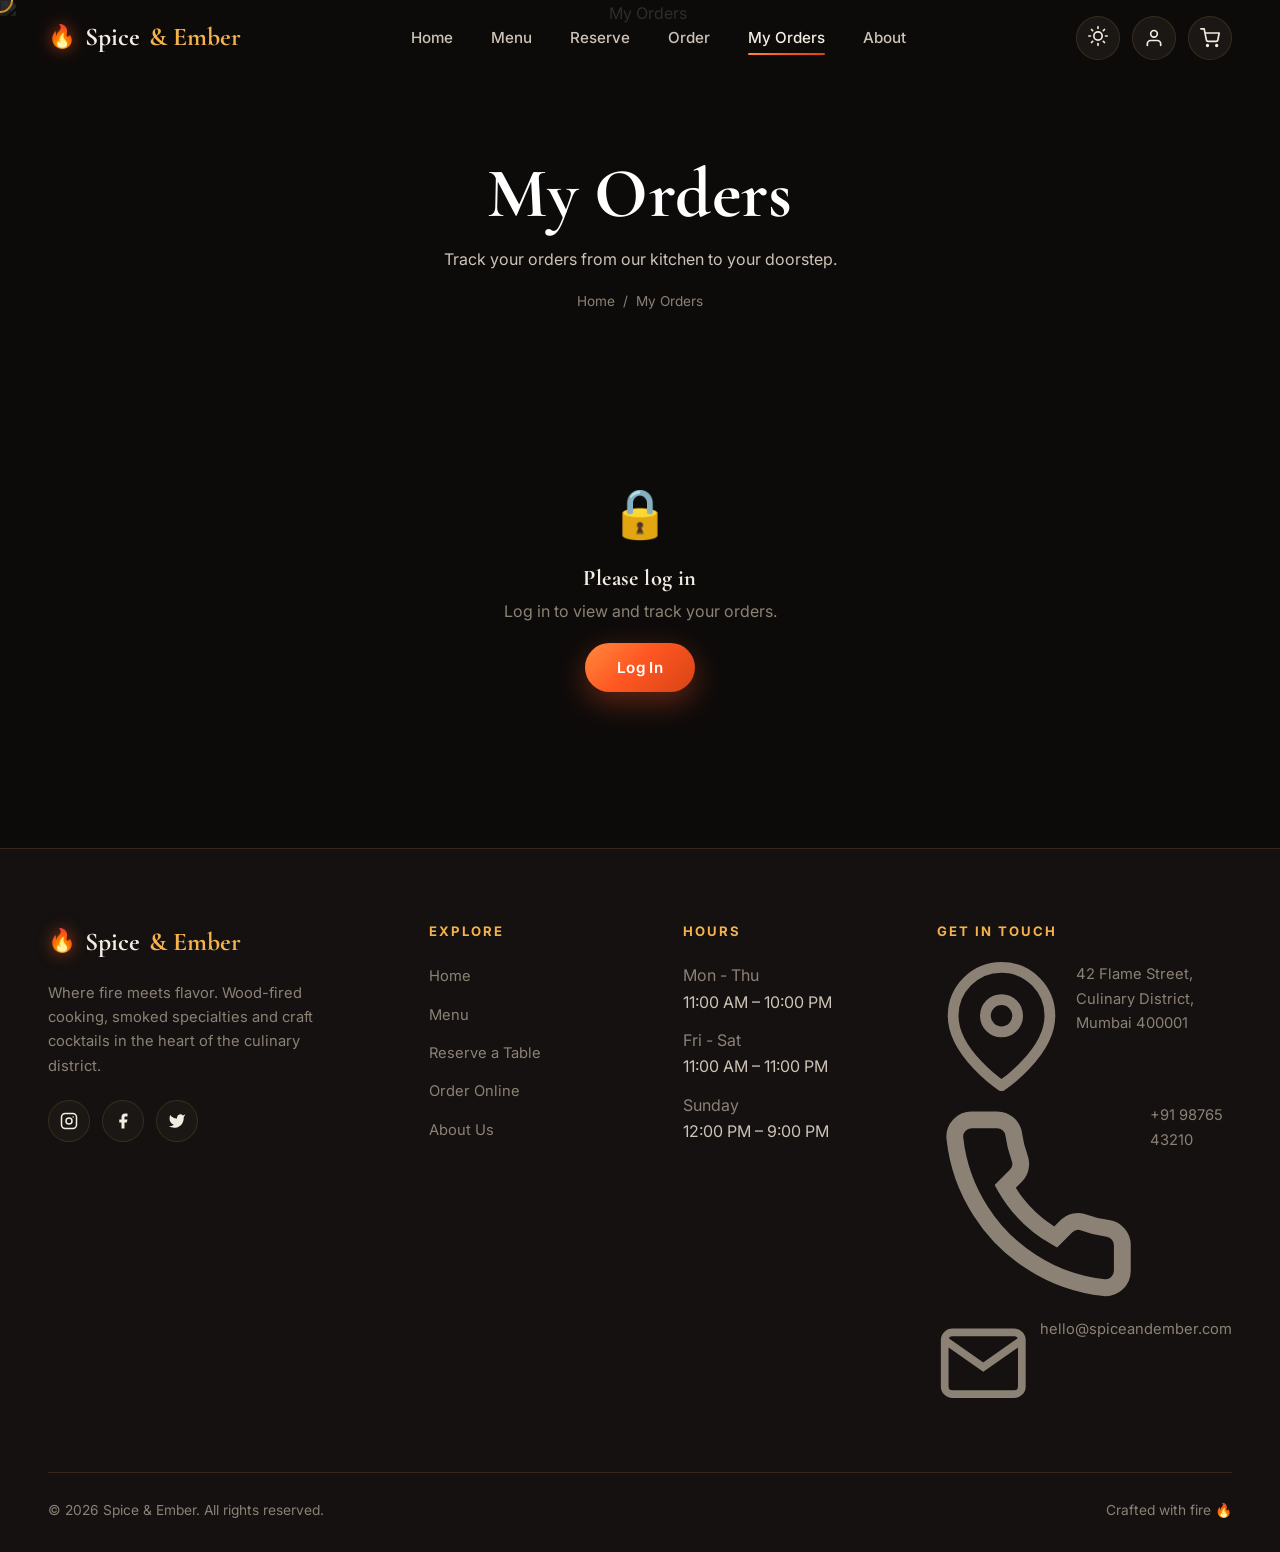
==== my-orders.html @ 760fc28b "update" ====
<!DOCTYPE html>
<html lang="en">
<head>
  <meta charset="UTF-8">
  <meta name="viewport" content="width=device-width, initial-scale=1.0">
  <title>My Orders — Spice & Ember</title>
  <meta name="description" content="Track your Spice & Ember orders in real time.">
  <link rel="icon" href="data:image/svg+xml,<svg xmlns='http://www.w3.org/2000/svg' viewBox='0 0 100 100'><text y='.9em' font-size='90'>🔥</text></svg>">
  <link rel="preconnect" href="https://fonts.googleapis.com">
  <link href="https://fonts.googleapis.com/css2?family=Cormorant+Garamond:wght@500;600;700&family=Inter:wght@300;400;500;600;700&display=swap" rel="stylesheet">
  <link rel="stylesheet" href="css/style.css">
</head>
<body data-page="orders">
  <div id="nav-mount"></div>

  <section class="page-hero" style="padding-bottom:50px">
    <div class="page-hero-bg"><img src="https://images.unsplash.com/photo-1504674900247-0877df9cc836?w=1600&q=80" alt="My Orders"></div>
    <div class="container">
      <h1>My Orders</h1>
      <p>Track your orders from our kitchen to your doorstep.</p>
      <div class="breadcrumb"><a href="index.html">Home</a> / <span>My Orders</span></div>
    </div>
  </section>

  <section class="section" style="padding-top:50px">
    <div class="container" style="max-width:820px">
      <div id="myOrdersList"></div>
    </div>
  </section>

  <div id="footer-mount"></div>

  <script src="js/config.js"></script>
  <script src="https://cdn.jsdelivr.net/npm/@supabase/supabase-js@2"></script>
  <script src="js/supabase.js"></script>
  <script src="js/menu-data.js"></script>
  <script src="js/components.js"></script>
  <script src="js/auth.js"></script>
  <script src="js/api.js"></script>
  <script src="js/cart.js"></script>
  <script src="js/main.js"></script>
</body>
</html>
---- css/style.css ----
/* ============================================================
   SPICE & EMBER — DESIGN SYSTEM
   A professional, fire-crafted dining experience
   ============================================================ */

/* ---------- Fonts ---------- */
@import url('https://fonts.googleapis.com/css2?family=Cormorant+Garamond:wght@500;600;700&family=Inter:wght@300;400;500;600;700;800&display=swap');

/* ---------- Design Tokens ---------- */
:root {
  /* Brand palette */
  --ember:        #ff5722;
  --ember-deep:   #d84315;
  --flame:        #ff8a3d;
  --gold:         #f5b14c;
  --gold-soft:    #e0a042;
  --cream:        #f7f1e8;

  /* Dark theme surfaces (default) */
  --bg:           #0d0b0a;
  --bg-alt:       #141110;
  --surface:      #1b1715;
  --surface-2:    #221d1a;
  --border:       rgba(245,177,76,0.14);
  --border-strong:rgba(245,177,76,0.28);

  /* Text */
  --text:         #f3ece2;
  --text-soft:    #cdc3b6;
  --text-muted:   #8c8175;

  /* Feedback */
  --success:      #34d399;
  --error:        #f87171;
  --info:         #60a5fa;
  --warning:      #fbbf24;

  /* Effects */
  --grad-ember:   linear-gradient(135deg, #ff8a3d 0%, #ff5722 45%, #d84315 100%);
  --grad-gold:    linear-gradient(135deg, #f5b14c 0%, #e0a042 100%);
  --grad-dark:    linear-gradient(180deg, rgba(13,11,10,0) 0%, rgba(13,11,10,0.92) 100%);
  --glow:         0 0 40px rgba(255,87,34,0.35);

  /* Radius */
  --radius-sm: 10px;
  --radius:    16px;
  --radius-lg: 24px;
  --radius-xl: 32px;
  --radius-full: 999px;

  /* Shadows */
  --shadow-sm: 0 4px 16px rgba(0,0,0,0.25);
  --shadow:    0 12px 40px rgba(0,0,0,0.35);
  --shadow-lg: 0 24px 70px rgba(0,0,0,0.5);

  /* Type */
  --font-heading: 'Cormorant Garamond', Georgia, serif;
  --font-body:    'Inter', system-ui, -apple-system, sans-serif;

  /* Motion */
  --ease:      cubic-bezier(0.22, 1, 0.36, 1);
  --ease-out:  cubic-bezier(0.16, 1, 0.3, 1);
  --dur:       0.45s;

  /* Layout */
  --max:    1240px;
  --nav-h:  76px;
}

/* ---------- Light theme ---------- */
body.light-mode {
  --bg:        #fbf7f1;
  --bg-alt:    #f4ece1;
  --surface:   #ffffff;
  --surface-2: #fdf6ec;
  --border:    rgba(216,67,21,0.16);
  --border-strong: rgba(216,67,21,0.32);
  --text:      #25201c;
  --text-soft: #4c443c;
  --text-muted:#8a7f72;
  --grad-dark: linear-gradient(180deg, rgba(251,247,241,0) 0%, rgba(251,247,241,0.92) 100%);
}

/* ---------- Reset ---------- */
*, *::before, *::after { box-sizing: border-box; margin: 0; padding: 0; }
html { scroll-behavior: smooth; -webkit-text-size-adjust: 100%; }
body {
  font-family: var(--font-body);
  background: var(--bg);
  color: var(--text);
  line-height: 1.65;
  overflow-x: hidden;
  transition: background var(--dur) var(--ease), color var(--dur) var(--ease);
  -webkit-font-smoothing: antialiased;
}
img { max-width: 100%; display: block; }
a { color: inherit; text-decoration: none; }
button, input, select, textarea { font-family: inherit; font-size: inherit; color: inherit; }
button { cursor: pointer; border: none; background: none; }
ul { list-style: none; }
::selection { background: var(--ember); color: #fff; }

/* ---------- Scrollbar ---------- */
::-webkit-scrollbar { width: 11px; }
::-webkit-scrollbar-track { background: var(--bg-alt); }
::-webkit-scrollbar-thumb { background: var(--ember-deep); border-radius: 10px; border: 3px solid var(--bg-alt); }
::-webkit-scrollbar-thumb:hover { background: var(--ember); }

/* ---------- Layout helpers ---------- */
.container { width: 100%; max-width: var(--max); margin: 0 auto; padding: 0 28px; }
.section { padding: 96px 0; position: relative; }
.section-sm { padding: 64px 0; }
.text-center { text-align: center; }
.gold-text { color: var(--gold); }
.ember-text {
  background: var(--grad-ember);
  -webkit-background-clip: text; background-clip: text;
  -webkit-text-fill-color: transparent;
}

/* ---------- Typography ---------- */
h1, h2, h3, h4 { font-family: var(--font-heading); font-weight: 700; line-height: 1.08; letter-spacing: 0.4px; }
.section-tag {
  display: inline-flex; align-items: center; gap: 8px;
  font-family: var(--font-body); font-size: 12px; font-weight: 700;
  letter-spacing: 3px; text-transform: uppercase; color: var(--gold);
  margin-bottom: 16px;
}
.section-tag::before { content: ''; width: 28px; height: 1px; background: var(--gold); }
.section-title { font-size: clamp(2.1rem, 5vw, 3.6rem); margin-bottom: 18px; }
.section-desc { max-width: 620px; margin: 0 auto; color: var(--text-soft); font-size: 1.05rem; }
.section-header { margin-bottom: 56px; }
.section-header.text-center .section-tag::after { content: ''; width: 28px; height: 1px; background: var(--gold); }
.section-header.text-center .section-tag { justify-content: center; }

/* ---------- Buttons ---------- */
.btn {
  position: relative; overflow: hidden;
  display: inline-flex; align-items: center; justify-content: center; gap: 10px;
  padding: 15px 32px; border-radius: var(--radius-full);
  font-weight: 600; font-size: 0.95rem; letter-spacing: 0.3px;
  transition: transform 0.3s var(--ease), box-shadow 0.3s var(--ease), background 0.3s var(--ease);
  will-change: transform; user-select: none;
}
.btn:active { transform: scale(0.95); }
.btn-primary { background: var(--grad-ember); color: #fff; box-shadow: 0 10px 30px rgba(255,87,34,0.35); }
.btn-primary:hover { transform: translateY(-3px); box-shadow: 0 16px 44px rgba(255,87,34,0.5); }
.btn-ghost { background: transparent; color: var(--text); border: 1px solid var(--border-strong); }
.btn-ghost:hover { background: var(--surface-2); border-color: var(--gold); transform: translateY(-3px); }
.btn-gold { background: var(--grad-gold); color: #1a1410; box-shadow: 0 10px 30px rgba(245,177,76,0.3); }
.btn-gold:hover { transform: translateY(-3px); box-shadow: 0 16px 44px rgba(245,177,76,0.45); }
.btn-block { width: 100%; }
.btn-lg { padding: 18px 40px; font-size: 1.02rem; }

/* Ripple effect injected by JS */
.ripple {
  position: absolute; border-radius: 50%; transform: scale(0);
  background: rgba(255,255,255,0.45); pointer-events: none;
  animation: ripple 0.6s var(--ease-out);
}
@keyframes ripple { to { transform: scale(2.6); opacity: 0; } }

/* ---------- Navbar ---------- */
.navbar {
  position: fixed; top: 0; left: 0; right: 0; z-index: 1000;
  height: var(--nav-h); display: flex; align-items: center;
  transition: background 0.4s var(--ease), backdrop-filter 0.4s var(--ease), border-color 0.4s var(--ease), box-shadow 0.4s var(--ease);
  border-bottom: 1px solid transparent;
}
.navbar.scrolled {
  background: color-mix(in srgb, var(--bg) 78%, transparent);
  backdrop-filter: blur(18px) saturate(140%);
  -webkit-backdrop-filter: blur(18px) saturate(140%);
  border-bottom: 1px solid var(--border);
  box-shadow: var(--shadow-sm);
}
.nav-inner { width: 100%; max-width: var(--max); margin: 0 auto; padding: 0 28px; display: flex; align-items: center; justify-content: space-between; }
.nav-logo { font-family: var(--font-heading); font-size: 1.6rem; font-weight: 700; display: flex; align-items: center; gap: 9px; }
.nav-logo .flame-ico { font-size: 1.4rem; filter: drop-shadow(0 0 8px rgba(255,87,34,0.6)); animation: flicker 3s infinite ease-in-out; }
.nav-logo span { color: var(--gold); }
@keyframes flicker { 0%,100% { transform: rotate(-3deg) scale(1); opacity: 1; } 50% { transform: rotate(3deg) scale(1.08); opacity: 0.85; } }
.nav-links { display: flex; align-items: center; gap: 6px; }
.nav-links a {
  position: relative; padding: 9px 16px; font-weight: 500; font-size: 0.95rem;
  color: var(--text-soft); border-radius: var(--radius-full); transition: color 0.25s var(--ease);
}
.nav-links a::after {
  content: ''; position: absolute; left: 16px; right: 16px; bottom: 4px; height: 2px;
  background: var(--grad-ember); border-radius: 2px; transform: scaleX(0); transform-origin: left; transition: transform 0.3s var(--ease);
}
.nav-links a:hover, .nav-links a.active { color: var(--text); }
.nav-links a:hover::after, .nav-links a.active::after { transform: scaleX(1); }
.nav-actions { display: flex; align-items: center; gap: 12px; }
.icon-btn {
  width: 44px; height: 44px; border-radius: 50%; display: grid; place-items: center;
  background: var(--surface); border: 1px solid var(--border); color: var(--text);
  transition: transform 0.3s var(--ease), background 0.3s var(--ease), border-color 0.3s var(--ease); position: relative;
}
.icon-btn:hover { transform: translateY(-2px) rotate(-6deg); border-color: var(--gold); background: var(--surface-2); }
.icon-btn svg { width: 20px; height: 20px; }
.cart-badge {
  position: absolute; top: -4px; right: -4px; min-width: 19px; height: 19px; padding: 0 5px;
  background: var(--grad-ember); color: #fff; font-size: 11px; font-weight: 700;
  border-radius: 10px; display: none; align-items: center; justify-content: center;
  border: 2px solid var(--bg);
}
.cart-badge.shake { animation: shake 0.4s var(--ease); }
@keyframes shake { 0%,100%{transform:translateX(0)} 25%{transform:translateX(-3px) scale(1.2)} 75%{transform:translateX(3px) scale(1.2)} }
.nav-menu-btn { display: none; }

/* ---------- Mobile menu ---------- */
.mobile-menu-overlay { position: fixed; inset: 0; background: rgba(0,0,0,0.6); backdrop-filter: blur(4px); z-index: 1100; opacity: 0; visibility: hidden; transition: 0.35s var(--ease); }
.mobile-menu-overlay.open { opacity: 1; visibility: visible; }
.mobile-menu {
  position: fixed; top: 0; right: 0; bottom: 0; width: min(82vw, 340px); z-index: 1200;
  background: var(--bg-alt); border-left: 1px solid var(--border); padding: 28px 26px;
  transform: translateX(100%); transition: transform 0.4s var(--ease); display: flex; flex-direction: column; gap: 8px;
}
.mobile-menu.open { transform: translateX(0); }
.mobile-menu-head { display: flex; justify-content: space-between; align-items: center; margin-bottom: 22px; }
.mobile-menu a { padding: 14px 16px; border-radius: var(--radius); font-size: 1.1rem; font-weight: 500; color: var(--text-soft); transition: 0.25s var(--ease); }
.mobile-menu a:hover { background: var(--surface); color: var(--gold); padding-left: 22px; }
.mobile-menu .btn { margin-top: 14px; }

/* ---------- Hero ---------- */
.hero { position: relative; min-height: 100vh; display: flex; align-items: center; overflow: hidden; }
.hero-bg { position: absolute; inset: 0; z-index: -2; }
.hero-bg img { width: 100%; height: 100%; object-fit: cover; transform: scale(1.06); animation: kenburns 18s ease-in-out infinite alternate; }
@keyframes kenburns { to { transform: scale(1.16) translate(-2%, -2%); } }
.hero-overlay { position: absolute; inset: 0; z-index: -1; background: linear-gradient(105deg, rgba(13,11,10,0.92) 0%, rgba(13,11,10,0.72) 45%, rgba(13,11,10,0.35) 100%); }
.hero-overlay::after { content: ''; position: absolute; inset: 0; background: var(--grad-dark); }
.hero-content { max-width: 720px; padding: 120px 0 60px; }
.hero-badge {
  display: inline-flex; align-items: center; gap: 8px; padding: 8px 18px; border-radius: var(--radius-full);
  background: rgba(255,87,34,0.12); border: 1px solid var(--border-strong); color: var(--gold);
  font-size: 12px; font-weight: 700; letter-spacing: 2px; text-transform: uppercase; margin-bottom: 26px;
}
.hero h1 { font-size: clamp(2.8rem, 8vw, 5.8rem); margin-bottom: 22px; color: #fff; text-shadow: 0 4px 30px rgba(0,0,0,0.5); }
.hero h1 .line2 { display: block; }
.hero p { font-size: clamp(1rem, 2vw, 1.22rem); color: var(--text-soft); max-width: 540px; margin-bottom: 38px; }
.hero-actions { display: flex; gap: 16px; flex-wrap: wrap; }
.hero-stats { display: flex; gap: 44px; margin-top: 64px; flex-wrap: wrap; }
.hero-stat .num { font-family: var(--font-heading); font-size: 2.6rem; font-weight: 700; color: var(--gold); line-height: 1; }
.hero-stat .lbl { font-size: 0.82rem; text-transform: uppercase; letter-spacing: 2px; color: var(--text-muted); margin-top: 6px; }
.scroll-cue { position: absolute; bottom: 28px; left: 50%; transform: translateX(-50%); display: flex; flex-direction: column; align-items: center; gap: 8px; color: var(--text-muted); font-size: 11px; letter-spacing: 2px; text-transform: uppercase; }
.scroll-cue .mouse { width: 24px; height: 38px; border: 2px solid var(--text-muted); border-radius: 14px; position: relative; }
.scroll-cue .mouse::after { content: ''; position: absolute; top: 7px; left: 50%; width: 4px; height: 7px; background: var(--gold); border-radius: 3px; transform: translateX(-50%); animation: scrollDot 1.6s infinite; }
@keyframes scrollDot { 0%{opacity:0;transform:translate(-50%,0)} 40%{opacity:1} 80%{opacity:0;transform:translate(-50%,12px)} }

/* ---------- Cards / grids ---------- */
.menu-grid { display: grid; grid-template-columns: repeat(auto-fill, minmax(290px, 1fr)); gap: 28px; }
.featured-grid { display: grid; grid-template-columns: repeat(auto-fill, minmax(280px, 1fr)); gap: 28px; }
.menu-card {
  background: var(--surface); border: 1px solid var(--border); border-radius: var(--radius-lg);
  overflow: hidden; transition: transform 0.4s var(--ease), box-shadow 0.4s var(--ease), border-color 0.4s var(--ease);
  display: flex; flex-direction: column;
}
.menu-card:hover { transform: translateY(-8px); box-shadow: var(--shadow-lg); border-color: var(--border-strong); }
.menu-card-img { position: relative; aspect-ratio: 4/3; overflow: hidden; }
.menu-card-img img { width: 100%; height: 100%; object-fit: cover; transition: transform 0.7s var(--ease); }
.menu-card:hover .menu-card-img img { transform: scale(1.1); }
.menu-card-badge { position: absolute; top: 14px; left: 14px; padding: 5px 12px; border-radius: var(--radius-full); font-size: 11px; font-weight: 700; letter-spacing: 0.5px; backdrop-filter: blur(8px); }
.badge-veg { background: rgba(46,125,50,0.85); color: #fff; }
.badge-nonveg { background: rgba(198,40,40,0.85); color: #fff; }
.menu-card-body { padding: 20px 22px 22px; display: flex; flex-direction: column; flex: 1; }
.menu-card-title { font-size: 1.4rem; margin-bottom: 6px; }
.menu-card-desc { color: var(--text-muted); font-size: 0.9rem; margin-bottom: 14px; flex: 1; }
.menu-card-rating { display: flex; align-items: center; gap: 6px; font-size: 0.85rem; color: var(--text-soft); margin-bottom: 16px; }
.stars { color: var(--gold); letter-spacing: 1px; }
.menu-card-foot { display: flex; align-items: center; justify-content: space-between; }
.menu-card-price { font-size: 1.45rem; font-weight: 700; color: var(--gold); font-family: var(--font-heading); }
.add-btn {
  width: 46px; height: 46px; border-radius: 50%; background: var(--grad-ember); color: #fff;
  display: grid; place-items: center; font-size: 1.4rem; font-weight: 300;
  transition: transform 0.3s var(--ease), box-shadow 0.3s var(--ease); position: relative; overflow: hidden;
}
.add-btn:hover { transform: rotate(90deg) scale(1.08); box-shadow: var(--glow); }
.add-btn:active { transform: scale(0.85); }

/* ---------- Category pills ---------- */
.menu-controls { display: flex; gap: 16px; flex-wrap: wrap; align-items: center; justify-content: space-between; margin-bottom: 40px; }
.category-pills { display: flex; gap: 10px; flex-wrap: wrap; }
.category-pill {
  padding: 10px 22px; border-radius: var(--radius-full); background: var(--surface);
  border: 1px solid var(--border); color: var(--text-soft); font-weight: 500; font-size: 0.9rem;
  transition: 0.3s var(--ease);
}
.category-pill:hover { border-color: var(--gold); color: var(--text); transform: translateY(-2px); }
.category-pill.active { background: var(--grad-ember); color: #fff; border-color: transparent; box-shadow: 0 8px 22px rgba(255,87,34,0.35); }
.menu-tools { display: flex; gap: 12px; flex-wrap: wrap; }
.search-box { position: relative; }
.search-box input { padding: 12px 18px 12px 44px; border-radius: var(--radius-full); background: var(--surface); border: 1px solid var(--border); color: var(--text); width: 240px; transition: 0.3s var(--ease); }
.search-box input:focus { outline: none; border-color: var(--gold); width: 280px; }
.search-box svg { position: absolute; left: 16px; top: 50%; transform: translateY(-50%); width: 18px; height: 18px; color: var(--text-muted); }
.sort-select { padding: 12px 18px; border-radius: var(--radius-full); background: var(--surface); border: 1px solid var(--border); color: var(--text); cursor: pointer; }
.sort-select:focus { outline: none; border-color: var(--gold); }

/* ---------- Forms ---------- */
.form-group { margin-bottom: 20px; }
.form-group label { display: block; font-size: 0.85rem; font-weight: 600; color: var(--text-soft); margin-bottom: 8px; letter-spacing: 0.3px; }
.form-control {
  width: 100%; padding: 14px 16px; border-radius: var(--radius-sm);
  background: var(--surface-2); border: 1px solid var(--border); color: var(--text);
  transition: border-color 0.25s var(--ease), box-shadow 0.25s var(--ease); font-size: 0.95rem;
}
.form-control:focus { outline: none; border-color: var(--gold); box-shadow: 0 0 0 3px rgba(245,177,76,0.15); }
.form-control::placeholder { color: var(--text-muted); }
textarea.form-control { resize: vertical; min-height: 110px; }
.form-row { display: grid; grid-template-columns: 1fr 1fr; gap: 16px; }

/* ---------- Login / generic modal ---------- */
.modal-overlay {
  position: fixed; inset: 0; z-index: 2000; display: flex; align-items: center; justify-content: center;
  padding: 20px; background: rgba(8,6,5,0.78); backdrop-filter: blur(8px);
  opacity: 0; visibility: hidden; transition: opacity 0.35s var(--ease), visibility 0.35s var(--ease);
}
.modal-overlay.open { opacity: 1; visibility: visible; }
.modal {
  width: 100%; max-width: 440px; background: var(--surface); border: 1px solid var(--border-strong);
  border-radius: var(--radius-xl); padding: 40px 38px; position: relative;
  transform: translateY(30px) scale(0.96); opacity: 0; transition: transform 0.4s var(--ease-out), opacity 0.4s var(--ease-out);
  box-shadow: var(--shadow-lg); max-height: 92vh; overflow-y: auto;
}
.modal-overlay.open .modal { transform: translateY(0) scale(1); opacity: 1; }
.modal-close {
  position: absolute; top: 18px; right: 18px; width: 38px; height: 38px; border-radius: 50%;
  background: var(--surface-2); border: 1px solid var(--border); color: var(--text-soft);
  display: grid; place-items: center; font-size: 1.2rem; transition: 0.25s var(--ease);
}
.modal-close:hover { background: var(--ember); color: #fff; transform: rotate(90deg); }
.modal-logo { text-align: center; font-family: var(--font-heading); font-size: 1.9rem; font-weight: 700; margin-bottom: 4px; }
.modal-logo span { color: var(--gold); }
.modal-sub { text-align: center; color: var(--text-muted); font-size: 0.9rem; margin-bottom: 28px; }
.modal-tabs { display: flex; gap: 6px; background: var(--surface-2); padding: 5px; border-radius: var(--radius-full); margin-bottom: 26px; }
.modal-tab { flex: 1; padding: 10px; border-radius: var(--radius-full); font-weight: 600; font-size: 0.9rem; color: var(--text-muted); transition: 0.3s var(--ease); }
.modal-tab.active { background: var(--grad-ember); color: #fff; box-shadow: 0 6px 16px rgba(255,87,34,0.3); }
.modal-error { background: rgba(248,113,113,0.12); color: var(--error); padding: 11px 16px; border-radius: var(--radius-sm); font-size: 0.85rem; margin-bottom: 18px; display: none; border: 1px solid rgba(248,113,113,0.3); }
.modal-error.show { display: block; animation: shakeX 0.4s var(--ease); }
@keyframes shakeX { 0%,100%{transform:translateX(0)} 20%,60%{transform:translateX(-6px)} 40%,80%{transform:translateX(6px)} }
.modal-hint { text-align: center; font-size: 0.8rem; color: var(--text-muted); margin-top: 18px; }
.modal-form-section { display: none; }
.modal-form-section.active { display: block; animation: fadeUp 0.4s var(--ease); }
@keyframes fadeUp { from { opacity: 0; transform: translateY(10px); } to { opacity: 1; transform: translateY(0); } }

/* ---------- Toast ---------- */
.toast-container { position: fixed; bottom: 28px; left: 50%; transform: translate(-50%, 120%); z-index: 3000; transition: transform 0.4s var(--ease-out); }
.toast-container.show { transform: translate(-50%, 0); }
.toast { display: flex; align-items: center; gap: 12px; padding: 14px 22px; border-radius: var(--radius-full); background: var(--surface); border: 1px solid var(--border-strong); box-shadow: var(--shadow); font-weight: 500; }
.toast-icon { width: 24px; height: 24px; border-radius: 50%; display: grid; place-items: center; font-size: 13px; font-weight: 800; color: #fff; flex-shrink: 0; }
.toast-success .toast-icon { background: var(--success); }
.toast-error .toast-icon { background: var(--error); }
.toast-info .toast-icon { background: var(--info); }

/* ---------- Section: experience / split ---------- */
.split { display: grid; grid-template-columns: 1fr 1fr; gap: 64px; align-items: center; }
.split-img { border-radius: var(--radius-xl); overflow: hidden; box-shadow: var(--shadow-lg); aspect-ratio: 4/5; position: relative; }
.split-img img { width: 100%; height: 100%; object-fit: cover; transition: transform 0.8s var(--ease); }
.split-img:hover img { transform: scale(1.06); }
.exp-features { display: flex; flex-direction: column; gap: 22px; margin-top: 30px; }
.exp-feature { display: flex; gap: 18px; align-items: flex-start; }
.exp-feature-ico { width: 52px; height: 52px; border-radius: var(--radius); background: rgba(255,87,34,0.12); border: 1px solid var(--border-strong); display: grid; place-items: center; font-size: 1.4rem; flex-shrink: 0; }
.exp-feature h4 { font-size: 1.25rem; margin-bottom: 4px; }
.exp-feature p { color: var(--text-muted); font-size: 0.92rem; }

/* ---------- Stats band ---------- */
.stats-band { background: var(--bg-alt); border-top: 1px solid var(--border); border-bottom: 1px solid var(--border); }
.stats-grid { display: grid; grid-template-columns: repeat(4, 1fr); gap: 30px; }
.stat-card { text-align: center; }
.stat-card .num { font-family: var(--font-heading); font-size: 3rem; font-weight: 700; color: var(--gold); }
.stat-card .lbl { color: var(--text-muted); text-transform: uppercase; letter-spacing: 2px; font-size: 0.82rem; margin-top: 6px; }

/* ---------- Testimonials ---------- */
.testimonials-grid { display: grid; grid-template-columns: repeat(auto-fit, minmax(300px, 1fr)); gap: 28px; }
.testimonial-card { background: var(--surface); border: 1px solid var(--border); border-radius: var(--radius-lg); padding: 32px; transition: transform 0.4s var(--ease), border-color 0.4s var(--ease); }
.testimonial-card:hover { transform: translateY(-6px); border-color: var(--border-strong); }
.testimonial-card .quote-mark { font-family: var(--font-heading); font-size: 3.5rem; color: var(--ember); line-height: 0.5; height: 26px; }
.testimonial-card p { color: var(--text-soft); font-style: italic; margin-bottom: 22px; }
.testimonial-author { display: flex; align-items: center; gap: 14px; }
.testimonial-author img { width: 50px; height: 50px; border-radius: 50%; object-fit: cover; }
.testimonial-author .name { font-weight: 600; }
.testimonial-author .role { font-size: 0.82rem; color: var(--text-muted); }

/* ---------- Value / team cards ---------- */
.values-grid { display: grid; grid-template-columns: repeat(auto-fit, minmax(250px, 1fr)); gap: 28px; }
.value-card { background: var(--surface); border: 1px solid var(--border); border-radius: var(--radius-lg); padding: 36px 30px; text-align: center; transition: 0.4s var(--ease); }
.value-card:hover { transform: translateY(-8px); border-color: var(--border-strong); box-shadow: var(--shadow); }
.value-card .ico { width: 70px; height: 70px; margin: 0 auto 20px; border-radius: 50%; background: rgba(255,87,34,0.1); border: 1px solid var(--border-strong); display: grid; place-items: center; font-size: 1.9rem; }
.value-card h4 { font-size: 1.4rem; margin-bottom: 10px; }
.value-card p { color: var(--text-muted); font-size: 0.92rem; }
.team-grid { display: grid; grid-template-columns: repeat(auto-fit, minmax(240px, 1fr)); gap: 28px; }
.team-card { text-align: center; }
.team-card-img { aspect-ratio: 1; border-radius: var(--radius-lg); overflow: hidden; margin-bottom: 18px; position: relative; }
.team-card-img img { width: 100%; height: 100%; object-fit: cover; transition: transform 0.6s var(--ease); }
.team-card:hover .team-card-img img { transform: scale(1.08); }
.team-card h4 { font-size: 1.35rem; }
.team-card .role { color: var(--gold); font-size: 0.88rem; letter-spacing: 1px; text-transform: uppercase; }

/* ---------- CTA banner ---------- */
.cta-banner { position: relative; border-radius: var(--radius-xl); overflow: hidden; padding: 80px 40px; text-align: center; }
.cta-banner-bg { position: absolute; inset: 0; z-index: -2; }
.cta-banner-bg img { width: 100%; height: 100%; object-fit: cover; }
.cta-banner::before { content: ''; position: absolute; inset: 0; z-index: -1; background: linear-gradient(135deg, rgba(216,67,21,0.88), rgba(13,11,10,0.82)); }
.cta-banner h2 { font-size: clamp(2rem, 5vw, 3.4rem); color: #fff; margin-bottom: 16px; }
.cta-banner p { color: rgba(255,255,255,0.85); max-width: 540px; margin: 0 auto 30px; }

/* ---------- Footer ---------- */
.footer { background: var(--bg-alt); border-top: 1px solid var(--border); padding: 72px 0 30px; }
.footer-grid { display: grid; grid-template-columns: 1.6fr 1fr 1fr 1.4fr; gap: 44px; margin-bottom: 50px; }
.footer-brand .nav-logo { margin-bottom: 18px; }
.footer-brand p { color: var(--text-muted); font-size: 0.92rem; max-width: 300px; }
.footer-social { display: flex; gap: 12px; margin-top: 22px; }
.footer-social a { width: 42px; height: 42px; border-radius: 50%; background: var(--surface); border: 1px solid var(--border); display: grid; place-items: center; transition: 0.3s var(--ease); }
.footer-social a:hover { background: var(--grad-ember); border-color: transparent; transform: translateY(-3px); }
.footer-social svg { width: 18px; height: 18px; }
.footer-col h5 { font-family: var(--font-body); font-size: 0.82rem; letter-spacing: 2px; text-transform: uppercase; color: var(--gold); margin-bottom: 20px; }
.footer-col ul li { margin-bottom: 12px; }
.footer-col a { color: var(--text-muted); font-size: 0.92rem; transition: 0.25s var(--ease); }
.footer-col a:hover { color: var(--gold); padding-left: 5px; }
.footer-contact li { color: var(--text-muted); font-size: 0.92rem; margin-bottom: 12px; display: flex; gap: 10px; }
.footer-newsletter input { margin-bottom: 12px; }
.footer-bottom { border-top: 1px solid var(--border); padding-top: 26px; display: flex; justify-content: space-between; flex-wrap: wrap; gap: 12px; color: var(--text-muted); font-size: 0.86rem; }

/* ---------- Page hero (inner pages) ---------- */
.page-hero { position: relative; padding: calc(var(--nav-h) + 80px) 0 80px; text-align: center; overflow: hidden; }
.page-hero-bg { position: absolute; inset: 0; z-index: -2; }
.page-hero-bg img { width: 100%; height: 100%; object-fit: cover; }
.page-hero::before { content: ''; position: absolute; inset: 0; z-index: -1; background: linear-gradient(180deg, rgba(13,11,10,0.85), rgba(13,11,10,0.95)); }
.page-hero h1 { font-size: clamp(2.4rem, 6vw, 4.4rem); color: #fff; margin-bottom: 14px; }
.page-hero p { color: var(--text-soft); max-width: 560px; margin: 0 auto; }
.breadcrumb { display: flex; gap: 8px; justify-content: center; margin-top: 18px; font-size: 0.85rem; color: var(--text-muted); }
.breadcrumb a:hover { color: var(--gold); }

/* ---------- Reveal animation ---------- */
.reveal { opacity: 0; transform: translateY(36px); transition: opacity 0.8s var(--ease-out), transform 0.8s var(--ease-out); }
.reveal.visible { opacity: 1; transform: translateY(0); }

/* ---------- Custom cursor ---------- */
.custom-cursor { position: fixed; top: 0; left: 0; width: 26px; height: 26px; border: 2px solid var(--gold); border-radius: 50%; pointer-events: none; z-index: 9999; transform: translate(-50%, -50%); transition: width 0.25s var(--ease), height 0.25s var(--ease), background 0.25s var(--ease); mix-blend-mode: difference; }
.custom-cursor.hover { width: 46px; height: 46px; background: rgba(245,177,76,0.18); }
@media (max-width: 900px) { .custom-cursor { display: none; } }

/* ---------- Empty state ---------- */
.empty-state { text-align: center; padding: 60px 20px; color: var(--text-muted); grid-column: 1/-1; }
.empty-state .ico { font-size: 3rem; margin-bottom: 14px; }
.empty-state h3 { font-size: 1.4rem; color: var(--text); margin-bottom: 8px; }

/* ---------- Loading spinner ---------- */
.loading-spinner { display: grid; place-items: center; padding: 40px; grid-column: 1/-1; }
.loading-spinner .spin { width: 42px; height: 42px; border: 3px solid var(--border); border-top-color: var(--ember); border-radius: 50%; animation: spin 0.8s linear infinite; }
@keyframes spin { to { transform: rotate(360deg); } }

/* ---------- Page transition fade-in ---------- */
body { animation: pageIn 0.6s var(--ease-out); }
@keyframes pageIn { from { opacity: 0; } to { opacity: 1; } }

/* ============================================================
   RESPONSIVE
   ============================================================ */
@media (max-width: 1024px) {
  .footer-grid { grid-template-columns: 1fr 1fr; gap: 36px; }
  .stats-grid { grid-template-columns: repeat(2, 1fr); }
  .split { gap: 40px; }
}
@media (max-width: 860px) {
  .nav-links { display: none; }
  .nav-menu-btn { display: grid; }
  .split { grid-template-columns: 1fr; }
  .split-img { aspect-ratio: 16/10; max-height: 420px; }
  .section { padding: 72px 0; }
  .hero-stats { gap: 28px; }
  .menu-controls { flex-direction: column; align-items: stretch; }
  .search-box input, .search-box input:focus { width: 100%; }
  .search-box { flex: 1; }
}
@media (max-width: 560px) {
  .container { padding: 0 20px; }
  .form-row { grid-template-columns: 1fr; }
  .footer-grid { grid-template-columns: 1fr; }
  .stats-grid { grid-template-columns: 1fr 1fr; }
  .hero-actions { flex-direction: column; }
  .hero-actions .btn { width: 100%; }
  .modal { padding: 32px 24px; }
  .footer-bottom { flex-direction: column; text-align: center; }
}

/* ---------- Reduced motion ---------- */
@media (prefers-reduced-motion: reduce) {
  *, *::before, *::after { animation-duration: 0.01ms !important; animation-iteration-count: 1 !important; transition-duration: 0.01ms !important; scroll-behavior: auto !important; }
}

/* ============================================================
   ADDED — Google button, modal divider, order tracking
   ============================================================ */
.btn-google {
  width: 100%; display: flex; align-items: center; justify-content: center; gap: 10px;
  padding: 13px; border-radius: var(--radius-full); background: #fff; color: #1f1f1f;
  font-weight: 600; font-size: 0.92rem; border: 1px solid var(--border-strong);
  transition: 0.25s var(--ease); margin-bottom: 4px; cursor: pointer;
}
.btn-google:hover { transform: translateY(-2px); box-shadow: var(--shadow-sm); }
.btn-google svg { flex-shrink: 0; }
.modal-or { display: flex; align-items: center; gap: 14px; color: var(--text-muted); font-size: 0.8rem; margin: 18px 0 22px; }
.modal-or::before, .modal-or::after { content: ''; flex: 1; height: 1px; background: var(--border); }

/* My Orders — order cards + status tracker */
.order-card { background: var(--surface); border: 1px solid var(--border); border-radius: var(--radius-lg); padding: 24px 26px; margin-bottom: 22px; transition: 0.35s var(--ease); }
.order-card:hover { border-color: var(--border-strong); box-shadow: var(--shadow-sm); }
.order-card-head { display: flex; justify-content: space-between; align-items: center; gap: 12px; margin-bottom: 12px; flex-wrap: wrap; }
.order-card-head .order-id { font-weight: 700; }
.order-card-head .order-date { color: var(--text-muted); font-size: 0.85rem; }
.order-card-items { color: var(--text-soft); font-size: 0.92rem; margin-bottom: 8px; }
.order-card-foot { display: flex; justify-content: space-between; align-items: center; border-top: 1px solid var(--border); padding-top: 14px; margin-top: 18px; }
.order-card-foot strong { font-family: var(--font-heading); font-size: 1.35rem; color: var(--gold); }
.order-pill { padding: 4px 14px; border-radius: var(--radius-full); font-size: 0.78rem; font-weight: 600; text-transform: capitalize; color: #fff; }
.track { display: flex; gap: 6px; position: relative; margin-top: 22px; }
.track-step { flex: 1; text-align: center; position: relative; }
.track-step .dot { width: 18px; height: 18px; border-radius: 50%; background: var(--surface-2); border: 2px solid var(--border-strong); display: block; margin: 0 auto 8px; transition: 0.3s var(--ease); position: relative; z-index: 2; }
.track-step .lbl { font-size: 0.74rem; color: var(--text-muted); }
.track-step::before { content: ''; position: absolute; top: 8px; left: -50%; width: 100%; height: 2px; background: var(--border); z-index: 1; }
.track-step:first-child::before { display: none; }
.track-step.done .dot { background: var(--grad-ember); border-color: transparent; box-shadow: 0 0 0 4px rgba(255,87,34,0.15); }
.track-step.done .lbl { color: var(--text-soft); }
.track-step.done::before { background: var(--ember); }
.track-step.current .dot { animation: pulseDot 1.5s infinite; }
@keyframes pulseDot { 0%,100% { box-shadow: 0 0 0 4px rgba(255,87,34,0.18); } 50% { box-shadow: 0 0 0 9px rgba(255,87,34,0.04); } }
.track-cancelled { color: var(--error); font-size: 0.92rem; padding: 10px 0; font-weight: 600; }
#savedAddressNote { display: none; font-size: 0.8rem; color: var(--success); margin-top: 6px; }
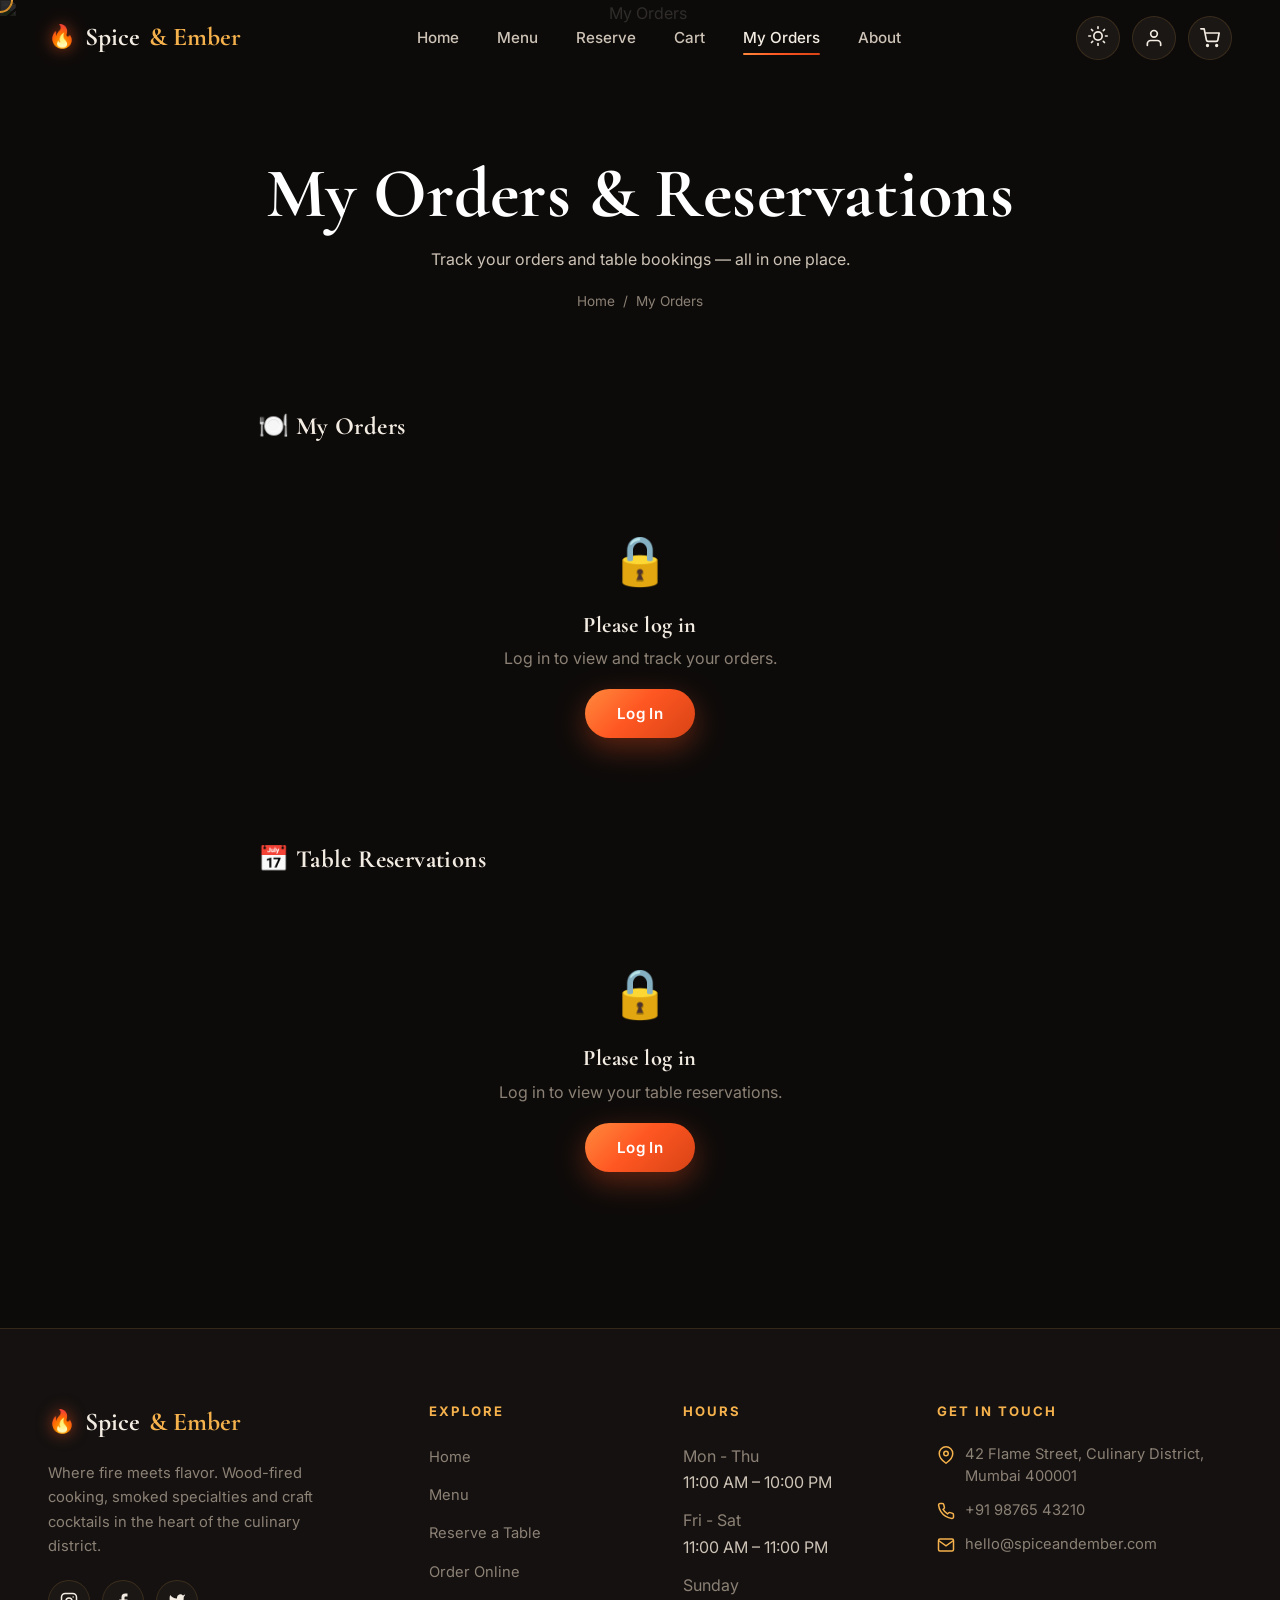
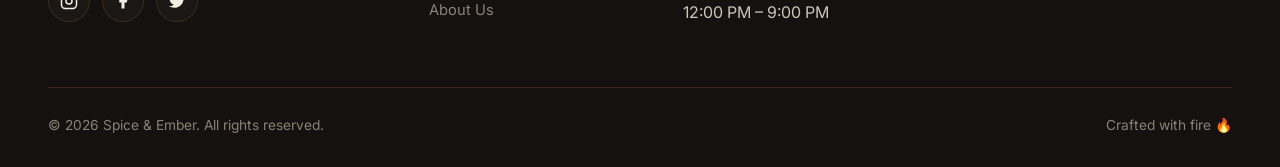
==== commit 90d31fe9: "Fix table bookings not saving + show reservation history - fix-existing-tables.sql: add BOOKINGS rec" ====
--- a/my-orders.html
+++ b/my-orders.html
@@ -4,7 +4,7 @@
   <meta charset="UTF-8">
   <meta name="viewport" content="width=device-width, initial-scale=1.0">
   <title>My Orders — Spice & Ember</title>
-  <meta name="description" content="Track your Spice & Ember orders in real time.">
+  <meta name="description" content="Track your Spice & Ember orders and table reservations in real time.">
   <link rel="icon" href="data:image/svg+xml,<svg xmlns='http://www.w3.org/2000/svg' viewBox='0 0 100 100'><text y='.9em' font-size='90'>🔥</text></svg>">
   <link rel="preconnect" href="https://fonts.googleapis.com">
   <link href="https://fonts.googleapis.com/css2?family=Cormorant+Garamond:wght@500;600;700&family=Inter:wght@300;400;500;600;700&display=swap" rel="stylesheet">
@@ -16,15 +16,19 @@
   <section class="page-hero" style="padding-bottom:50px">
     <div class="page-hero-bg"><img src="https://images.unsplash.com/photo-1504674900247-0877df9cc836?w=1600&q=80" alt="My Orders"></div>
     <div class="container">
-      <h1>My Orders</h1>
-      <p>Track your orders from our kitchen to your doorstep.</p>
+      <h1>My Orders &amp; Reservations</h1>
+      <p>Track your orders and table bookings — all in one place.</p>
       <div class="breadcrumb"><a href="index.html">Home</a> / <span>My Orders</span></div>
     </div>
   </section>
 
   <section class="section" style="padding-top:50px">
     <div class="container" style="max-width:820px">
+      <h2 class="section-title" style="font-size:1.55rem;margin-bottom:20px">🍽️ My Orders</h2>
       <div id="myOrdersList"></div>
+
+      <h2 class="section-title" style="font-size:1.55rem;margin:48px 0 20px">📅 Table Reservations</h2>
+      <div id="myBookingsList"></div>
     </div>
   </section>
 
